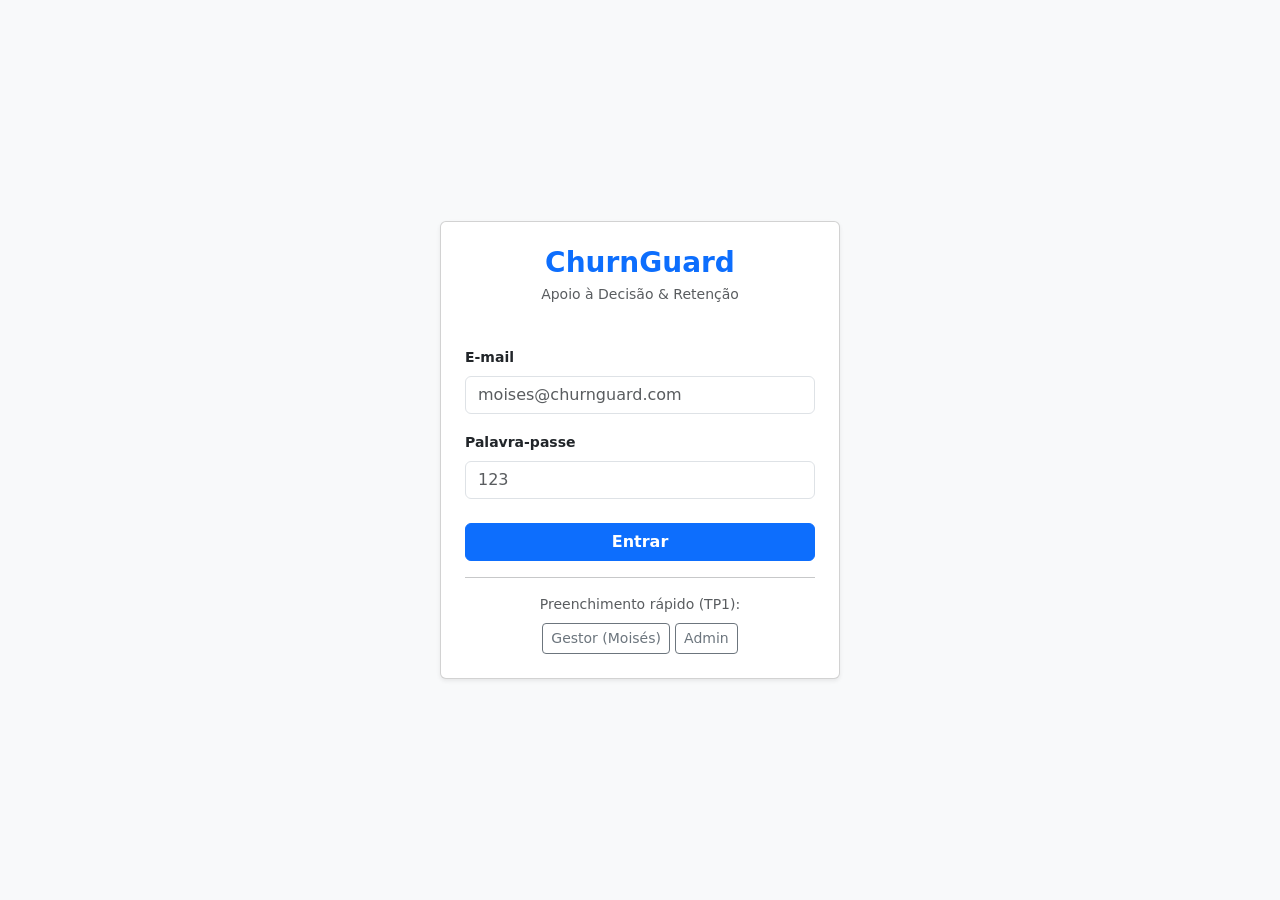
==== index.html @ 48b104e6 "feat: complete login page and auth logic" ====
<!DOCTYPE html>
<html lang="pt">
<head>
    <meta charset="UTF-8">
    <!-- Garante que a página se adapta bem a ecrãs pequenos (telemóveis/tablets) -->
    <meta name="viewport" content="width=device-width, initial-scale=1.0">
    <title>ChurnGuard — Login</title>

    <!-- Importa o CSS do Bootstrap 5 diretamente da internet (CDN) -->
    <link href="https://cdn.jsdelivr.net/npm/bootstrap@5.3.2/dist/css/bootstrap.min.css" rel="stylesheet">
    
    <!-- Importa o nosso ficheiro de estilos (vamos preencher mais à frente) -->
    <link rel="stylesheet" href="css/style.css">
</head>
<!-- bg-light dá fundo cinzento claro; d-flex + vh-100 centra o cartão no meio do ecrã -->
<body class="bg-light d-flex align-items-center justify-content-center vh-100">

    <!-- Cartão principal do formulário de Login -->
    <div class="card shadow-sm p-4" style="width: 100%; max-width: 400px;">
        
        <!-- Cabeçalho do cartão -->
        <div class="text-center mb-4">
            <h3 class="fw-bold text-primary mb-1">ChurnGuard</h3>
            <p class="text-muted small">Apoio à Decisão & Retenção</p>
        </div>

        <!-- Caixa de erro: começa escondida (d-none) e só aparece se o login falhar -->
        <div id="mensagem-erro" class="alert alert-danger d-none py-2 small" role="alert"></div>

        <!-- Formulário de autenticação -->
        <form id="form-login">
            <div class="mb-3">
                <label for="email" class="form-label small fw-semibold">E-mail</label>
                <!-- O atributo 'required' impede de submeter vazio -->
                <input type="email" id="email" class="form-control" placeholder="moises@churnguard.com" required>
            </div>

            <div class="mb-3">
                <label for="password" class="form-label small fw-semibold">Palavra-passe</label>
                <input type="password" id="password" class="form-control" placeholder="123" required>
            </div>

            <button type="submit" class="btn btn-primary w-100 fw-semibold mt-2">
                Entrar
            </button>
        </form>

        <hr class="my-3">

        <!-- Atalhos para testares rapidamente sem escreveres sempre o e-mail -->
        <div class="text-center">
            <small class="text-muted d-block mb-2">Preenchimento rápido (TP1):</small>
            <button type="button" class="btn btn-outline-secondary btn-sm" onclick="preencherDemo('moises@churnguard.com')">
                Gestor (Moisés)
            </button>
            <button type="button" class="btn btn-outline-secondary btn-sm" onclick="preencherDemo('admin@churnguard.com')">
                Admin
            </button>
        </div>
    </div>

    <!-- Carrega o nosso JavaScript de autenticação no final do body -->
    <script src="js/auth.js"></script>
</body>
</html>
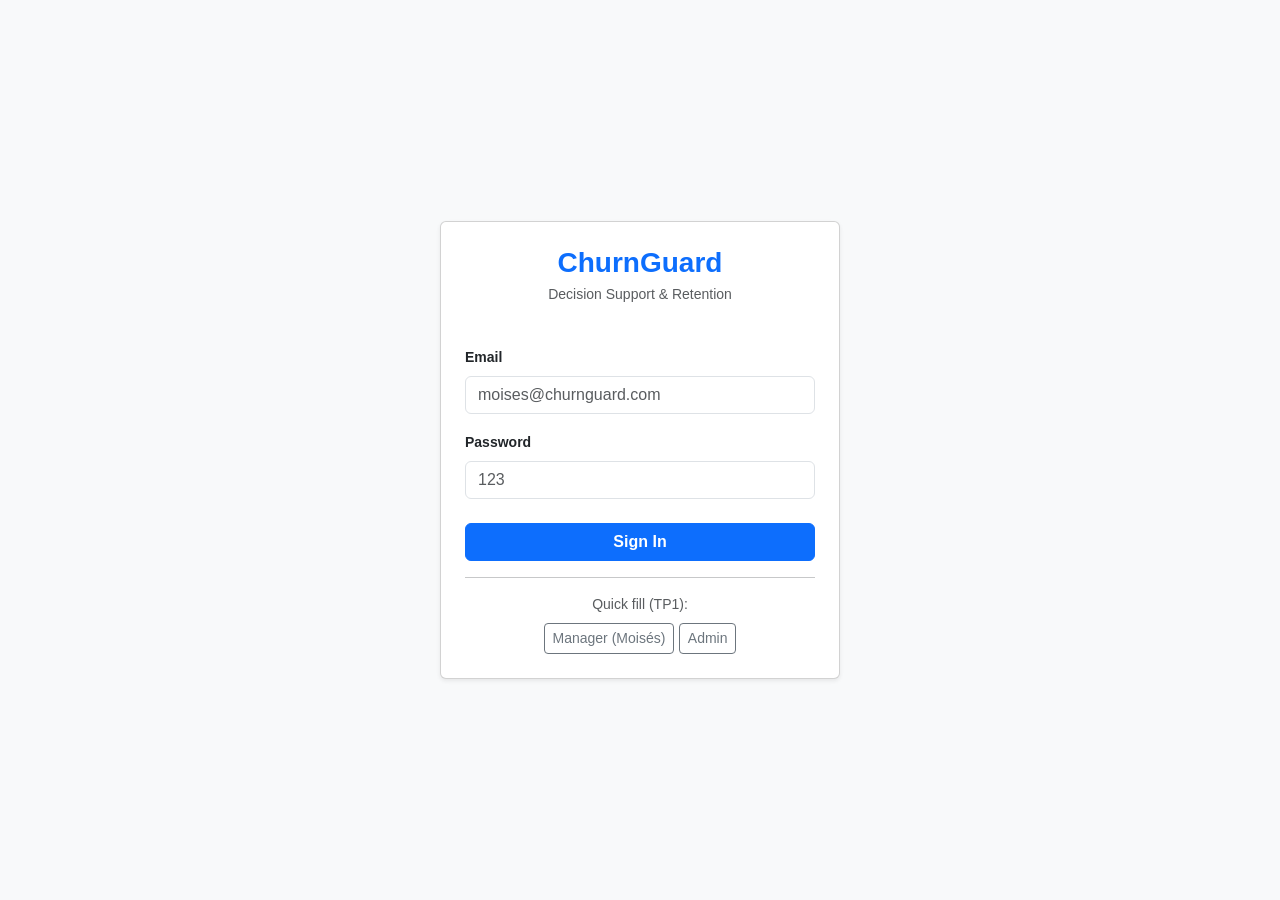
==== commit 146200de: "feat: add dashboard layout, navigation and RBAC menu" ====
--- a/index.html
+++ b/index.html
@@ -1,65 +1,65 @@
 <!DOCTYPE html>
-<html lang="pt">
+<html lang="en">
 <head>
     <meta charset="UTF-8">
-    <!-- Garante que a página se adapta bem a ecrãs pequenos (telemóveis/tablets) -->
+    <!-- Ensures the page adapts well to small screens (mobile/tablets) -->
     <meta name="viewport" content="width=device-width, initial-scale=1.0">
     <title>ChurnGuard — Login</title>
 
-    <!-- Importa o CSS do Bootstrap 5 diretamente da internet (CDN) -->
+    <!-- Imports Bootstrap 5 CSS directly from the internet (CDN) -->
     <link href="https://cdn.jsdelivr.net/npm/bootstrap@5.3.2/dist/css/bootstrap.min.css" rel="stylesheet">
     
-    <!-- Importa o nosso ficheiro de estilos (vamos preencher mais à frente) -->
+    <!-- Imports our stylesheet -->
     <link rel="stylesheet" href="css/style.css">
 </head>
-<!-- bg-light dá fundo cinzento claro; d-flex + vh-100 centra o cartão no meio do ecrã -->
+<!-- bg-light gives a light gray background; d-flex + vh-100 centers the card in the middle of the screen -->
 <body class="bg-light d-flex align-items-center justify-content-center vh-100">
 
-    <!-- Cartão principal do formulário de Login -->
+    <!-- Main login form card -->
     <div class="card shadow-sm p-4" style="width: 100%; max-width: 400px;">
         
-        <!-- Cabeçalho do cartão -->
+        <!-- Card header -->
         <div class="text-center mb-4">
             <h3 class="fw-bold text-primary mb-1">ChurnGuard</h3>
-            <p class="text-muted small">Apoio à Decisão & Retenção</p>
+            <p class="text-muted small">Decision Support & Retention</p>
         </div>
 
-        <!-- Caixa de erro: começa escondida (d-none) e só aparece se o login falhar -->
-        <div id="mensagem-erro" class="alert alert-danger d-none py-2 small" role="alert"></div>
+        <!-- Error box: starts hidden (d-none) and only appears if login fails -->
+        <div id="error-message" class="alert alert-danger d-none py-2 small" role="alert"></div>
 
-        <!-- Formulário de autenticação -->
-        <form id="form-login">
+        <!-- Authentication form -->
+        <form id="login-form">
             <div class="mb-3">
-                <label for="email" class="form-label small fw-semibold">E-mail</label>
-                <!-- O atributo 'required' impede de submeter vazio -->
+                <label for="email" class="form-label small fw-semibold">Email</label>
+                <!-- The 'required' attribute prevents submitting empty -->
                 <input type="email" id="email" class="form-control" placeholder="moises@churnguard.com" required>
             </div>
 
             <div class="mb-3">
-                <label for="password" class="form-label small fw-semibold">Palavra-passe</label>
+                <label for="password" class="form-label small fw-semibold">Password</label>
                 <input type="password" id="password" class="form-control" placeholder="123" required>
             </div>
 
             <button type="submit" class="btn btn-primary w-100 fw-semibold mt-2">
-                Entrar
+                Sign In
             </button>
         </form>
 
         <hr class="my-3">
 
-        <!-- Atalhos para testares rapidamente sem escreveres sempre o e-mail -->
+        <!-- Shortcuts for quick testing without typing the email every time -->
         <div class="text-center">
-            <small class="text-muted d-block mb-2">Preenchimento rápido (TP1):</small>
-            <button type="button" class="btn btn-outline-secondary btn-sm" onclick="preencherDemo('moises@churnguard.com')">
-                Gestor (Moisés)
+            <small class="text-muted d-block mb-2">Quick fill (TP1):</small>
+            <button type="button" class="btn btn-outline-secondary btn-sm" onclick="fillDemo('moises@churnguard.com')">
+                Manager (Moisés)
             </button>
-            <button type="button" class="btn btn-outline-secondary btn-sm" onclick="preencherDemo('admin@churnguard.com')">
+            <button type="button" class="btn btn-outline-secondary btn-sm" onclick="fillDemo('admin@churnguard.com')">
                 Admin
             </button>
         </div>
     </div>
 
-    <!-- Carrega o nosso JavaScript de autenticação no final do body -->
+    <!-- Loads our authentication JavaScript at the end of the body -->
     <script src="js/auth.js"></script>
 </body>
 </html>
--- a/css/style.css
+++ b/css/style.css
@@ -0,0 +1,53 @@
+/* Color variables to keep the theme consistent across the application */
+:root {
+    --sidebar-color: #222e3c;
+    --sidebar-hover-color: #2d3e50;
+    --primary-color: #3b7ddd;
+    --bg-color: #f5f7fb;
+}
+
+body {
+    background-color: var(--bg-color);
+    font-family: 'Segoe UI', Roboto, Helvetica, Arial, sans-serif;
+    color: #495057;
+}
+
+/* --- Sidebar --- */
+.sidebar {
+    min-width: 250px;
+    max-width: 250px;
+    background-color: var(--sidebar-color);
+    color: #ffffff;
+    min-height: 100vh; /* Ensures it goes all the way to the bottom of the screen */
+}
+
+.sidebar .nav-link {
+    color: rgba(255, 255, 255, 0.75);
+    padding: 0.75rem 1.25rem;
+    border-left: 3px solid transparent;
+    font-size: 0.92rem;
+    cursor: pointer;
+}
+
+/* Effect on hover or when the tab is selected */
+.sidebar .nav-link:hover,
+.sidebar .nav-link.active {
+    color: #ffffff;
+    background-color: var(--sidebar-hover-color);
+    border-left-color: var(--primary-color);
+}
+
+.sidebar-group-title {
+    font-size: 0.72rem;
+    text-transform: uppercase;
+    letter-spacing: 0.08em;
+    color: #adb5bd;
+    padding: 1.25rem 1.25rem 0.4rem;
+}
+
+/* Highlight for calculated columns (Churn Score and Risk Level) */
+.calculated-column {
+    background-color: rgba(220, 53, 69, 0.05) !important;
+    border-left: 1px dashed rgba(220, 53, 69, 0.25);
+    border-right: 1px dashed rgba(220, 53, 69, 0.25);
+}
